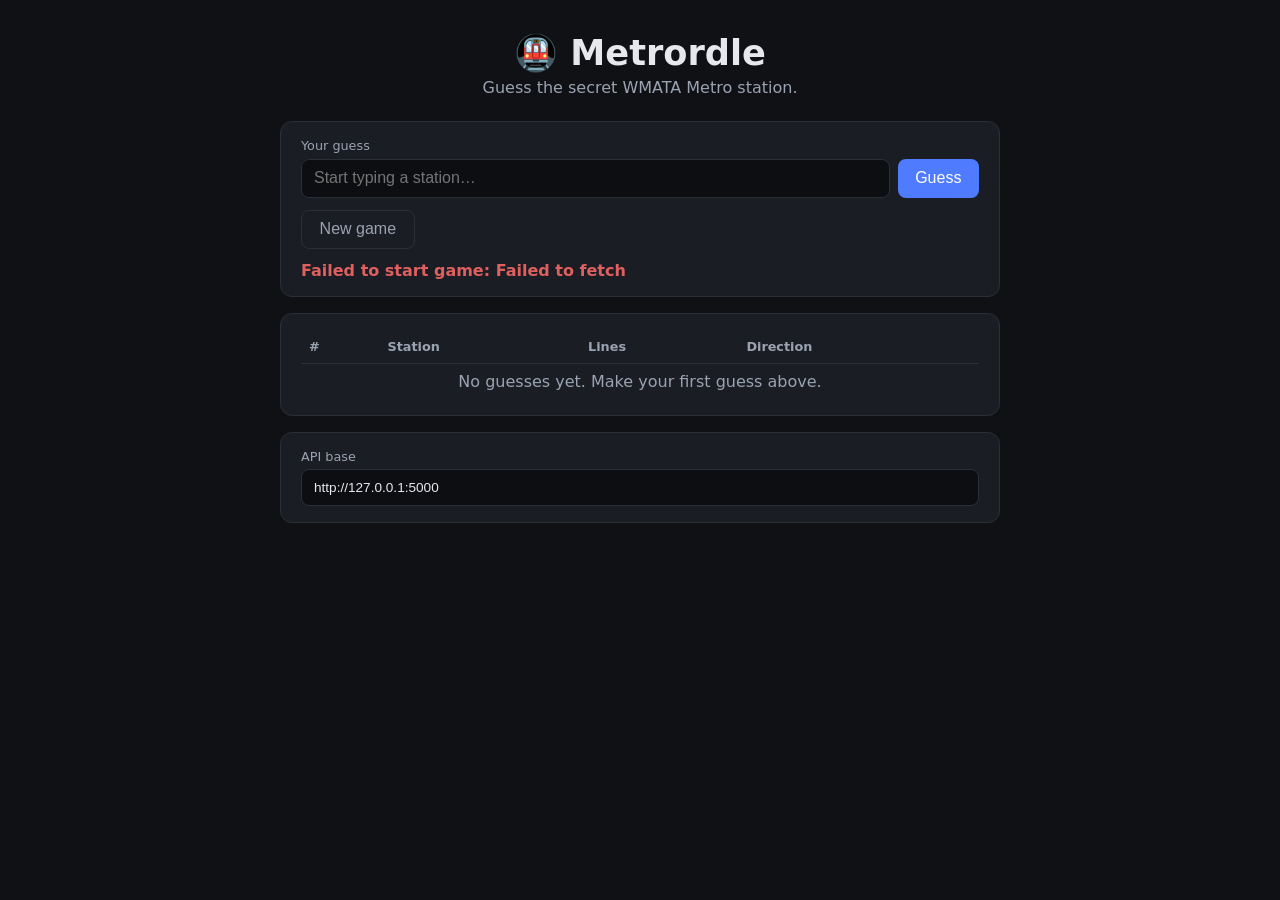
==== web/index.html @ 3af09bae "working metrordle implementation" ====
<!DOCTYPE html>
<html lang="en">
<head>
  <meta charset="UTF-8" />
  <meta name="viewport" content="width=device-width, initial-scale=1.0" />
  <title>Metrordle</title>
  <link rel="stylesheet" href="styles.css" />
</head>
<body>
  <main>
    <header>
      <h1>🚇 Metrordle</h1>
      <p class="tagline">Guess the secret WMATA Metro station.</p>
    </header>

    <section class="controls">
      <label for="station">Your guess</label>
      <div class="guess-row">
        <div class="combobox" id="combobox">
          <input id="station" type="text" placeholder="Start typing a station…"
                 autocomplete="off" role="combobox" aria-autocomplete="list"
                 aria-expanded="false" aria-controls="suggestions" />
          <ul id="suggestions" class="suggestions" role="listbox" hidden></ul>
        </div>
        <button id="guess-btn">Guess</button>
      </div>
      <div class="actions">
        <button id="new-btn" class="secondary">New game</button>
      </div>
      <p id="message" class="message"></p>
    </section>

    <section class="guesses">
      <table id="guess-table">
        <thead>
          <tr>
            <th>#</th>
            <th>Station</th>
            <th>Lines</th>
            <th>Direction</th>
          </tr>
        </thead>
        <tbody id="guess-body"></tbody>
      </table>
      <p id="empty" class="empty">No guesses yet. Make your first guess above.</p>
    </section>

    <footer>
      <label for="api">API base</label>
      <input id="api" value="http://127.0.0.1:5000" />
    </footer>
  </main>

  <script src="app.js"></script>
</body>
</html>
---- web/styles.css ----
:root {
  --bg: #0f1115;
  --panel: #1a1d24;
  --border: #2b2f3a;
  --text: #e6e8ee;
  --muted: #9aa3b2;
  --accent: #4f7cff;
  --good: #3ec46d;
  --warn: #e0b341;
  --bad: #e05f5f;

  /* WMATA line colors */
  --Red: #e51937;
  --Orange: #f7931e;
  --Silver: #a2a4a1;
  --Blue: #0077c0;
  --Yellow: #ffd200;
  --Green: #00a651;
}

* { box-sizing: border-box; }

body {
  margin: 0;
  font-family: system-ui, -apple-system, Segoe UI, Roboto, sans-serif;
  background: var(--bg);
  color: var(--text);
  display: flex;
  justify-content: center;
  padding: 2rem 1rem;
}

main { width: 100%; max-width: 720px; }

header { text-align: center; margin-bottom: 1.5rem; }
h1 { margin: 0; font-size: 2.2rem; }
.tagline { color: var(--muted); margin: 0.25rem 0 0; }

.controls, .guesses, footer {
  background: var(--panel);
  border: 1px solid var(--border);
  border-radius: 12px;
  padding: 1rem 1.25rem;
  margin-bottom: 1rem;
}

label { display: block; font-size: 0.8rem; color: var(--muted); margin-bottom: 0.35rem; }

.guess-row { display: flex; gap: 0.5rem; }
input {
  width: 100%;
  background: #0c0e12;
  border: 1px solid var(--border);
  color: var(--text);
  padding: 0.6rem 0.75rem;
  border-radius: 8px;
  font-size: 1rem;
}
input:focus { outline: 2px solid var(--accent); }

/* Custom autocomplete combobox */
.combobox { position: relative; flex: 1; }

.suggestions {
  position: absolute;
  z-index: 20;
  top: calc(100% + 4px);
  left: 0;
  right: 0;
  margin: 0;
  padding: 0.25rem;
  list-style: none;
  max-height: 280px;
  overflow-y: auto;
  background: #0c0e12;
  border: 1px solid var(--border);
  border-radius: 10px;
  box-shadow: 0 12px 28px rgba(0, 0, 0, 0.45);
}
.suggestions[hidden] { display: none; }

.suggestions li {
  display: flex;
  align-items: center;
  gap: 0.5rem;
  padding: 0.5rem 0.6rem;
  border-radius: 7px;
  cursor: pointer;
  font-size: 0.95rem;
}
.suggestions li .name { flex: 1; }
.suggestions li .dots { display: inline-flex; gap: 0.15rem; }
.suggestions li[aria-selected="true"],
.suggestions li:hover { background: rgba(79, 124, 255, 0.18); }
.suggestions li .match { color: var(--accent); font-weight: 700; }
.suggestions .no-results { color: var(--muted); cursor: default; }
.suggestions .no-results:hover { background: transparent; }

button {
  background: var(--accent);
  color: white;
  border: none;
  border-radius: 8px;
  padding: 0.6rem 1.1rem;
  font-size: 1rem;
  cursor: pointer;
}
button:hover { filter: brightness(1.1); }
button:disabled { opacity: 0.5; cursor: not-allowed; }
button.secondary { background: transparent; border: 1px solid var(--border); color: var(--muted); }

.actions { display: flex; gap: 0.5rem; margin-top: 0.75rem; }
.message { min-height: 1.2rem; margin: 0.75rem 0 0; font-weight: 600; }
.message.good { color: var(--good); }
.message.bad { color: var(--bad); }

table { width: 100%; border-collapse: collapse; }
th, td { text-align: left; padding: 0.55rem 0.5rem; border-bottom: 1px solid var(--border); }
th { color: var(--muted); font-size: 0.8rem; font-weight: 600; }
td.dir { font-weight: 700; font-size: 1.1rem; }

/* The match pill holds the line-color dots on the left, match text on the right. */
.badge .dots { display: inline-flex; gap: 0.2rem; }

.line-dot {
  display: inline-block;
  width: 0.85rem; height: 0.85rem;
  border-radius: 50%;
  margin-right: 0.2rem;
  vertical-align: middle;
  border: 1px solid rgba(0,0,0,0.3);
}

.badge {
  display: inline-flex;
  align-items: center;
  gap: 0.5rem;
  padding: 0.4rem 0.9rem;
  border-radius: 999px;
  font-size: 0.95rem;
  font-weight: 700;
  text-transform: capitalize;
}
.badge.all { background: rgba(62,196,109,0.18); color: var(--good); }
.badge.some { background: rgba(224,179,65,0.18); color: var(--warn); }
.badge.none { background: rgba(224,95,95,0.18); color: var(--bad); }

tr.correct td { background: rgba(62,196,109,0.12); }

.empty { color: var(--muted); text-align: center; margin: 0.5rem 0; }
footer input { font-size: 0.85rem; }
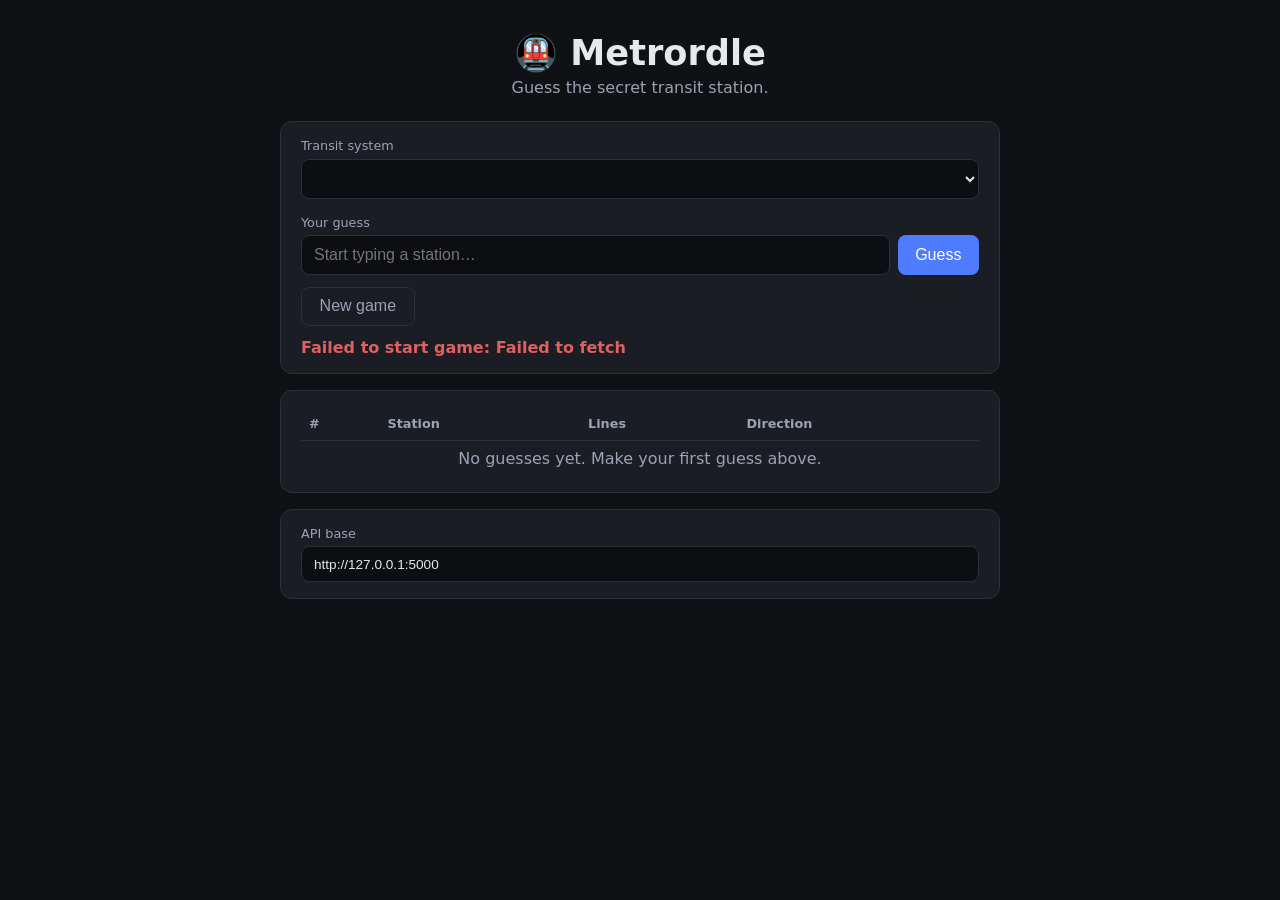
==== commit c13f395b: "add philly" ====
--- a/web/index.html
+++ b/web/index.html
@@ -10,10 +10,13 @@
   <main>
     <header>
       <h1>🚇 Metrordle</h1>
-      <p class="tagline">Guess the secret WMATA Metro station.</p>
+      <p class="tagline">Guess the secret transit station.</p>
     </header>
 
     <section class="controls">
+      <label for="system">Transit system</label>
+      <select id="system" class="system-select"></select>
+
       <label for="station">Your guess</label>
       <div class="guess-row">
         <div class="combobox" id="combobox">
--- a/web/styles.css
+++ b/web/styles.css
@@ -8,15 +8,8 @@
   --good: #3ec46d;
   --warn: #e0b341;
   --bad: #e05f5f;
-
-  /* WMATA line colors */
-  --Red: #e51937;
-  --Orange: #f7931e;
-  --Silver: #a2a4a1;
-  --Blue: #0077c0;
-  --Yellow: #ffd200;
-  --Green: #00a651;
 }
+/* Line colors are supplied per-system by the API and applied inline. */
 
 * { box-sizing: border-box; }
 
@@ -57,6 +50,19 @@
   font-size: 1rem;
 }
 input:focus { outline: 2px solid var(--accent); }
+
+.system-select {
+  width: 100%;
+  background: #0c0e12;
+  border: 1px solid var(--border);
+  color: var(--text);
+  padding: 0.6rem 0.75rem;
+  border-radius: 8px;
+  font-size: 1rem;
+  margin-bottom: 1rem;
+  cursor: pointer;
+}
+.system-select:focus { outline: 2px solid var(--accent); }
 
 /* Custom autocomplete combobox */
 .combobox { position: relative; flex: 1; }
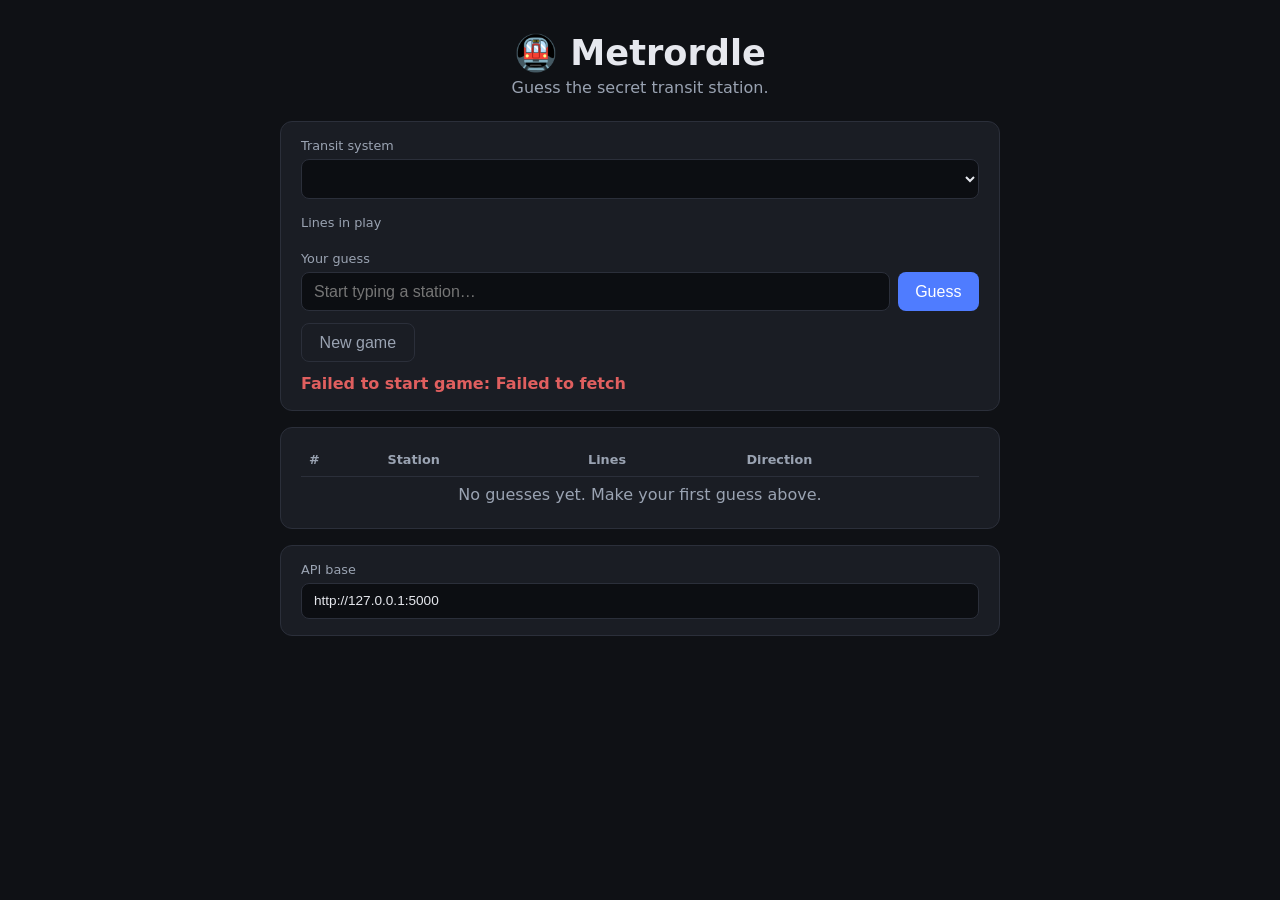
==== commit 20014b78: "fix station locations" ====
--- a/web/index.html
+++ b/web/index.html
@@ -4,6 +4,7 @@
   <meta charset="UTF-8" />
   <meta name="viewport" content="width=device-width, initial-scale=1.0" />
   <title>Metrordle</title>
+  <link rel="icon" href="data:image/svg+xml,&lt;svg xmlns=%22http://www.w3.org/2000/svg%22 viewBox=%220 0 100 100%22&gt;&lt;text y=%22.9em%22 font-size=%2290%22&gt;🚇&lt;/text&gt;&lt;/svg&gt;" />
   <link rel="stylesheet" href="styles.css" />
 </head>
 <body>
@@ -16,6 +17,9 @@
     <section class="controls">
       <label for="system">Transit system</label>
       <select id="system" class="system-select"></select>
+
+      <label>Lines in play</label>
+      <div id="line-filter" class="line-filter"></div>
 
       <label for="station">Your guess</label>
       <div class="guess-row">
--- a/web/styles.css
+++ b/web/styles.css
@@ -64,6 +64,29 @@
 }
 .system-select:focus { outline: 2px solid var(--accent); }
 
+/* Line filter chips */
+.line-filter {
+  display: flex;
+  flex-wrap: wrap;
+  gap: 0.4rem;
+  margin-bottom: 1rem;
+}
+.line-chip {
+  display: inline-flex;
+  align-items: center;
+  gap: 0.35rem;
+  padding: 0.3rem 0.6rem 0.3rem 0.35rem;
+  border: 1px solid var(--border);
+  border-radius: 999px;
+  background: #0c0e12;
+  color: var(--text);
+  font-size: 0.85rem;
+  cursor: pointer;
+  user-select: none;
+}
+.line-chip[aria-pressed="false"] { opacity: 0.4; }
+.line-chip:hover { border-color: var(--accent); }
+
 /* Custom autocomplete combobox */
 .combobox { position: relative; flex: 1; }
 
@@ -128,14 +151,19 @@
 /* The match pill holds the line-color dots on the left, match text on the right. */
 .badge .dots { display: inline-flex; gap: 0.2rem; }
 
-.line-dot {
-  display: inline-block;
-  width: 0.85rem; height: 0.85rem;
-  border-radius: 50%;
-  margin-right: 0.2rem;
+.line-marker {
+  display: inline-flex;
+  align-items: center;
+  justify-content: center;
+  width: 1.2rem; height: 1.2rem;
+  font-size: 0.72rem;
+  font-weight: 800;
+  line-height: 1;
   vertical-align: middle;
-  border: 1px solid rgba(0,0,0,0.3);
+  border: 1px solid rgba(0, 0, 0, 0.35);
 }
+.line-marker.shape-circle { border-radius: 50%; }
+.line-marker.shape-square { border-radius: 3px; }
 
 .badge {
   display: inline-flex;
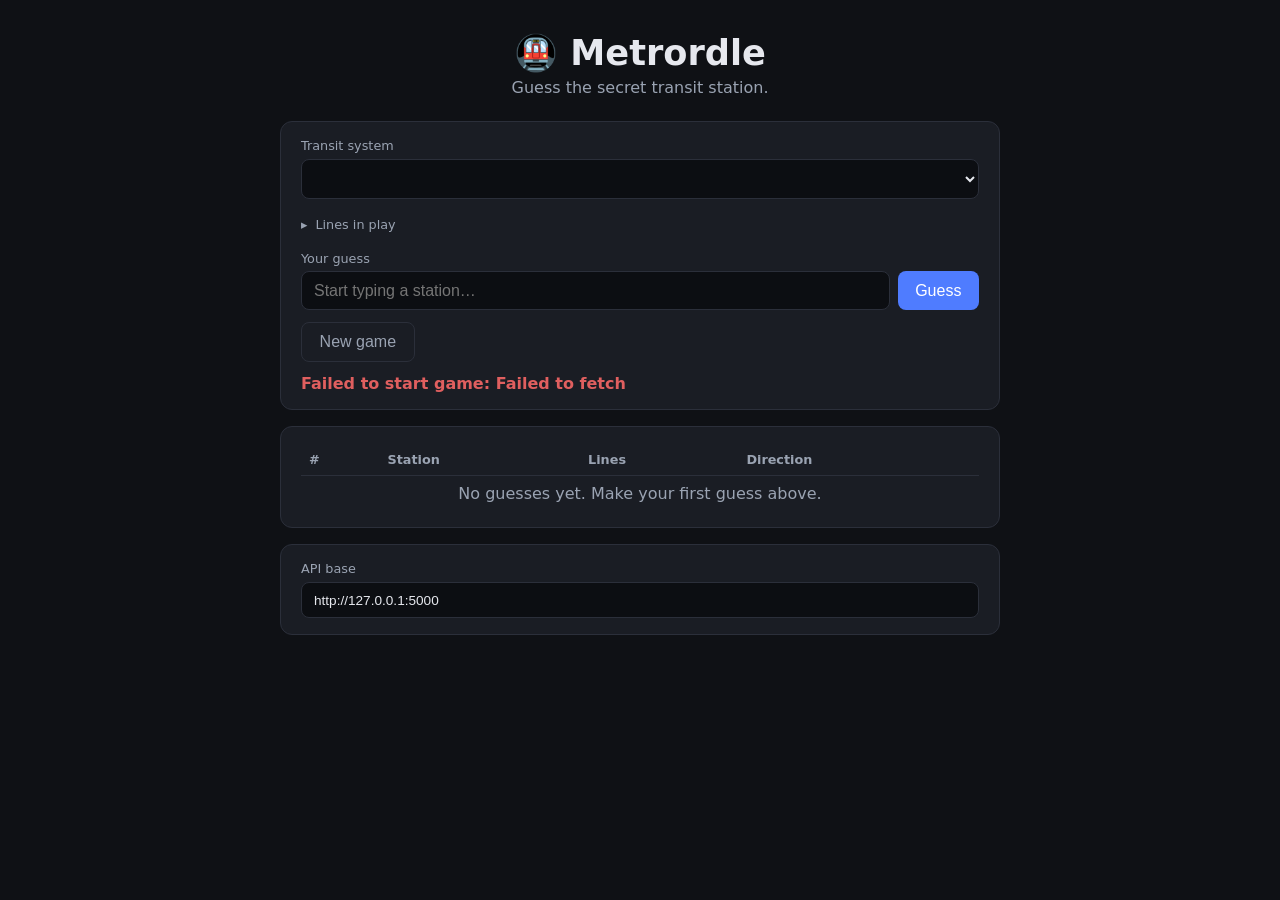
==== commit 162fb64c: "ui updates" ====
--- a/web/index.html
+++ b/web/index.html
@@ -18,8 +18,13 @@
       <label for="system">Transit system</label>
       <select id="system" class="system-select"></select>
 
-      <label>Lines in play</label>
-      <div id="line-filter" class="line-filter"></div>
+      <details id="line-details" class="line-details">
+        <summary>
+          <span>Lines in play</span>
+          <span id="line-summary" class="line-summary"></span>
+        </summary>
+        <div id="line-filter" class="line-filter"></div>
+      </details>
 
       <label for="station">Your guess</label>
       <div class="guess-row">
--- a/web/styles.css
+++ b/web/styles.css
@@ -64,12 +64,34 @@
 }
 .system-select:focus { outline: 2px solid var(--accent); }
 
+/* Collapsible line filter */
+.line-details { margin-bottom: 1rem; }
+.line-details summary {
+  list-style: none;
+  cursor: pointer;
+  display: flex;
+  align-items: center;
+  gap: 0.5rem;
+  font-size: 0.8rem;
+  color: var(--muted);
+  padding: 0.15rem 0;
+  user-select: none;
+}
+.line-details summary::-webkit-details-marker { display: none; }
+.line-details summary::before {
+  content: "▸";
+  display: inline-block;
+  transition: transform 0.15s ease;
+}
+.line-details[open] summary::before { transform: rotate(90deg); }
+.line-summary { color: var(--text); }
+
 /* Line filter chips */
 .line-filter {
   display: flex;
   flex-wrap: wrap;
   gap: 0.4rem;
-  margin-bottom: 1rem;
+  margin: 0.6rem 0 0.25rem;
 }
 .line-chip {
   display: inline-flex;
